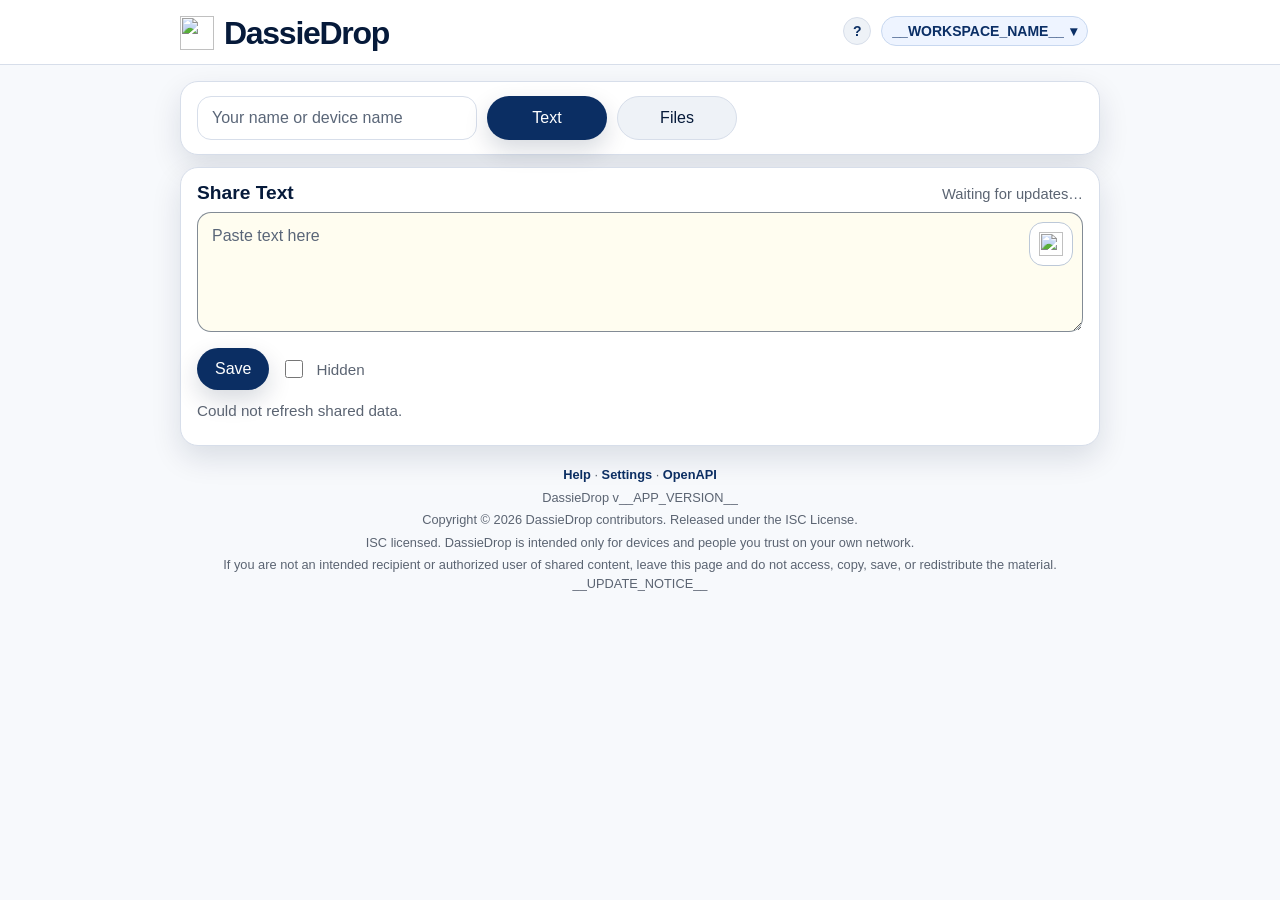
==== templates/index.html @ 8532cbc2 "Add password visibility controls" ====
<!doctype html>
<html lang="en">
<head>
  <meta charset="utf-8">
  <meta name="viewport" content="width=device-width, initial-scale=1">
  <title>DassieDrop</title>
  <meta name="dassiedrop-share-base-url" content="__SHARE_BASE_URL__">
  <meta name="dassiedrop-csrf-token" content="__CSRF_TOKEN__">
  <link rel="icon" type="image/png" href="/assets/DassieDrop-dassie-icon.png">
  <link rel="stylesheet" href="/assets/app.css">
</head>
<body>
<div class="header-bar">
  <main class="shell shell-header">
    <section class="hero">
      <div class="hero-top">
        <div class="hero-copy">
          <div class="hero-title-row hero-title-row-workspace">
            <div class="hero-brand-row">
              <a class="hero-brand-link" href="https://github.com/vossie/DassieDrop" target="_blank" rel="noreferrer">
                <img class="hero-mark" src="/assets/DassieDrop-dassie-icon.png" alt="">
                <span class="hero-title-text">DassieDrop</span>
              </a>
            </div>
            <div class="header-actions">
              <a class="header-help-link" href="/help" aria-label="Open help" title="Help">?</a>
              <div class="workspace-selector-wrap">
                <a
                  id="workspaceSelector"
                  class="workspace-pill"
                  href="/workspaces"
                  aria-label="Current workspace: __WORKSPACE_NAME__"
                  title="Current workspace: __WORKSPACE_NAME__"
                >
                  <span class="workspace-pill-label">__WORKSPACE_NAME__</span><span aria-hidden="true">▾</span>
                </a>
              </div>
            </div>
          </div>
          <h1 class="sr-only">DassieDrop</h1>
        </div>
      </div>
    </section>
  </main>
</div>

<main class="shell">
  <div class="tabs panel tabs-panel" aria-label="Sections">
    <div class="hero-input-row">
      <input id="sharerName" class="inline-input" type="text" maxlength="60" placeholder="Your name or device name">
    </div>
    <button id="textTabBtn" class="tab-btn active" type="button">Text</button>
    <button id="fileTabBtn" class="tab-btn" type="button">Files</button>
  </div>

  <section class="grid">
    <article id="textPanel" class="panel tab-panel">
      <div class="panel-title">
        <h2>Share Text</h2>
        <div class="meta" id="textMeta">Waiting for updates…</div>
      </div>
      <div class="text-editor-wrap">
        <button id="pasteSendBtn" class="paste-send-btn" type="button" aria-label="Paste and send" title="Paste and send">
          <img class="paste-send-icon" src="/assets/cloud_1434863.png" alt="">
        </button>
        <textarea id="sharedText" placeholder="Paste text here"></textarea>
      </div>
      <div class="row text-controls-row">
        <button id="saveTextBtn">Save</button>
        <label class="checkbox-row" for="hiddenText">
          <input id="hiddenText" type="checkbox">
          <span>Hidden</span>
        </label>
        <div class="hidden-options" id="textHiddenOptions">
          <div class="password-field-wrap">
            <input id="textPassword" class="inline-input" type="password" placeholder="Optional password to reveal">
            <button class="password-toggle-btn" type="button" data-password-toggle="textPassword">
              <span class="password-eye-icon" aria-hidden="true"></span>
            </button>
          </div>
        </div>
      </div>
      <div class="status" id="textStatus"></div>
      <ul class="history-list" id="textHistory"></ul>
    </article>

    <article id="filePanel" class="panel tab-panel">
      <div class="panel-title">
        <h2>Share Files</h2>
        <div class="meta">Uploaded files stay available for 24 hours unless deleted earlier.</div>
      </div>
      <div class="dropzone" id="dropZone">Drag and drop a file here</div>
      <div class="row text-controls-row">
        <label class="file-label" for="fileInput">Choose File</label>
        <input id="fileInput" type="file">
        <label class="checkbox-row" for="hiddenFile">
          <input id="hiddenFile" type="checkbox">
          <span>Hidden file</span>
        </label>
        <div class="hidden-options" id="fileHiddenOptions">
          <div class="password-field-wrap">
            <input id="filePassword" class="inline-input" type="password" placeholder="Password required for hidden files">
            <button class="password-toggle-btn" type="button" data-password-toggle="filePassword">
              <span class="password-eye-icon" aria-hidden="true"></span>
            </button>
          </div>
        </div>
      </div>
      <div class="status" id="fileStatus"></div>
      <ul class="history-list" id="fileList"></ul>
    </article>
  </section>

  <footer class="app-footer" aria-label="Licensing and privacy notice">
    <p class="footer-line">
      <a class="footer-link" href="/help">Help</a>
      ·
      <a class="footer-link" href="/settings">Settings</a>
      ·
      <a class="footer-link" href="/openapi.yaml">OpenAPI</a>
    </p>
    <p class="footer-line">
      DassieDrop v__APP_VERSION__
    </p>
    <p class="footer-line">
      Copyright © 2026 DassieDrop contributors. Released under the ISC License.
    </p>
    <p class="footer-line">
      ISC licensed. DassieDrop is intended only for devices and people you trust on your own network.
    </p>
    <p class="footer-line">
      If you are not an intended recipient or authorized user of shared content, leave this page and do not access, copy, save, or redistribute the material.
    </p>
    __UPDATE_NOTICE__
  </footer>
</main>
<script src="/assets/password-toggle.js"></script>
<script src="/assets/app.js"></script>
</body>
</html>
---- assets/app.css ----
:root {
  --bg: #f7f9fc;
  --panel: #ffffff;
  --ink: #061a3a;
  --muted: #5b6472;
  --line: #d7deea;
  --accent: #0b2e63;
  --accent-strong: #061a3a;
  --danger: #b36a2e;
  --shadow: rgba(6, 26, 58, 0.12);
  --ring: #0b2e63;
}
* { box-sizing: border-box; }
body {
  margin: 0;
  font-family: Inter, Manrope, "SF Pro Display", "Segoe UI", sans-serif;
  background: var(--bg);
  color: var(--ink);
}
.header-bar {
  background: #ffffff;
  border-bottom: 1px solid var(--line);
}
.shell {
  max-width: 1100px;
  margin: 0 auto;
  padding: 24px;
}
main.shell {
  padding-top: 10px;
}
.shell-header {
  padding-top: 16px;
  padding-bottom: 16px;
}
.hero {
  padding: 4px 0 0;
  max-width: 920px;
  margin: 0 auto;
}
.hero-top {
  display: flex;
  align-items: center;
  justify-content: flex-start;
  gap: 12px 20px;
  flex-wrap: nowrap;
}
.hero-copy {
  flex: 1 1 auto;
  min-width: 0;
}
.hero-title-row {
  display: flex;
  align-items: center;
  gap: 12px;
  min-width: 0;
  flex-wrap: nowrap;
  width: 100%;
}
.hero-title-row-workspace {
  display: grid;
  grid-template-columns: auto minmax(0, 1fr) auto;
  align-items: center;
  column-gap: 12px;
}
.hero-brand-row {
  display: inline-flex;
  align-items: center;
  gap: 12px;
  flex: 0 0 auto;
  min-width: 0;
}
.header-actions {
  display: inline-flex;
  align-items: center;
  justify-self: end;
  gap: 10px;
  min-width: 0;
}
.hero-mark {
  display: block;
  width: 34px;
  height: 34px;
  object-fit: contain;
  flex: 0 0 auto;
}
.hero-title-text {
  display: inline-block;
  font-size: clamp(1.4rem, 2.6vw, 2rem);
  font-weight: 700;
  letter-spacing: -0.04em;
  line-height: 1;
  color: var(--ink);
}
h1 {
  margin: 0;
  font-size: clamp(1.35rem, 3vw, 2.15rem);
  line-height: 1;
  letter-spacing: -0.04em;
}
.sr-only {
  position: absolute;
  width: 1px;
  height: 1px;
  padding: 0;
  margin: -1px;
  overflow: hidden;
  clip: rect(0, 0, 0, 0);
  white-space: nowrap;
  border: 0;
}
.subhead {
  flex: 1 1 auto;
  min-width: 0;
  color: var(--muted);
  font-size: 0.94rem;
  line-height: 1.35;
  margin: 0;
  margin-left: auto;
  padding-top: 0;
  white-space: nowrap;
  text-align: right;
}
.hero-title-row-workspace .subhead {
  text-align: center;
}
.hero-input-row {
  flex: 0 1 280px;
}
.tabs .hero-input-row {
  flex: 0 1 280px;
}
.tabs .hero-input-row .inline-input {
  width: 100%;
}
.grid {
  display: block;
}
.tabs {
  display: flex;
  align-items: center;
  gap: 10px;
  margin: 6px 0 12px;
  flex-wrap: wrap;
  max-width: 920px;
  margin-left: auto;
  margin-right: auto;
}
.tabs-panel {
  padding: 12px 16px;
}
.header-help-link {
  display: inline-flex;
  align-items: center;
  justify-content: center;
  width: 28px;
  height: 28px;
  border: 1px solid var(--line);
  border-radius: 999px;
  background: #eef2f7;
  color: var(--accent);
  text-decoration: none;
  font-size: 14px;
  font-weight: 700;
  line-height: 1;
  transition: background 120ms ease, border-color 120ms ease, color 120ms ease;
}
.header-help-link:hover {
  background: #e4ebf4;
  border-color: #c8d8f0;
}
.header-help-link:focus-visible {
  outline: 2px solid var(--ring);
  outline-offset: 2px;
}
.tab-btn {
  min-width: 120px;
  gap: 8px;
  box-shadow: none;
  background: #eef2f7;
  color: var(--ink);
  border: 1px solid var(--line);
}
.tab-btn.has-update::after {
  content: "";
  width: 10px;
  height: 10px;
  border-radius: 999px;
  background: #b36a2e;
  box-shadow: 0 0 0 3px rgba(179, 106, 46, 0.16);
  flex: 0 0 auto;
}
.tab-btn.active.has-update::after {
  background: #b36a2e;
  box-shadow: 0 0 0 3px rgba(255, 255, 255, 0.3);
}
.tab-btn:hover {
  background: #e4ebf4;
}
.tab-btn.active {
  background: var(--accent);
  color: #fff;
  border-color: transparent;
  box-shadow: 0 10px 24px rgba(6, 26, 58, 0.16);
}
.panel {
  background: var(--panel);
  border: 1px solid var(--line);
  border-radius: 18px;
  padding: 14px 16px;
  box-shadow: 0 12px 30px var(--shadow);
}
.panel.tab-panel.hidden {
  display: none;
}
.tab-panel {
  max-width: 920px;
  margin: 0 auto 14px;
}
.hero-brand-link {
  display: inline-flex;
  align-items: center;
  gap: 10px;
  flex: 0 0 auto;
  line-height: 1;
  text-decoration: none;
  color: inherit;
  transform: translateY(2px);
}
.workspace-pill {
  display: inline-flex;
  align-items: center;
  justify-content: center;
  gap: 6px;
  min-height: 30px;
  padding: 4px 10px;
  border-radius: 999px;
  border: 1px solid #c8d8f0;
  background: #eef4ff;
  color: #0b2f66;
  text-decoration: none;
  font-size: 14px;
  font-weight: 600;
  line-height: 1.2;
  box-shadow: none;
  transition: background 120ms ease, color 120ms ease, border-color 120ms ease;
  cursor: pointer;
  align-self: center;
  margin-left: auto;
  flex: 0 0 auto;
  max-width: 100%;
}
.workspace-selector-wrap {
  position: relative;
  display: inline-flex;
  gap: 8px;
  justify-self: end;
}
.workspace-pill-label {
  display: inline-block;
  min-width: 0;
  overflow: hidden;
  text-overflow: ellipsis;
  white-space: nowrap;
}
.workspace-selector-hint {
  position: absolute;
  right: 0;
  top: calc(100% + 10px);
  max-width: 220px;
  padding: 8px 10px;
  border-radius: 12px;
  background: #0b2f66;
  color: #fff;
  font-size: 0.82rem;
  line-height: 1.3;
  box-shadow: 0 12px 24px rgba(6, 26, 58, 0.22);
  z-index: 3;
  transition: opacity 180ms ease, transform 180ms ease;
}
.workspace-selector-hint::after {
  content: "";
  position: absolute;
  right: 16px;
  bottom: 100%;
  width: 10px;
  height: 10px;
  background: #0b2f66;
  transform: rotate(45deg) translateY(4px);
}
.workspace-selector-hint.fade-out {
  opacity: 0;
  transform: translateY(4px);
}
.workspace-pill:hover {
  background: #e2edff;
  color: #0b2f66;
  border-color: #c8d8f0;
}
.app-footer {
  max-width: 920px;
  margin: 4px auto 0;
  padding: 6px 4px 0;
  color: var(--muted);
  font-size: 0.8rem;
  line-height: 1.45;
  text-align: center;
}
.footer-line {
  margin: 0;
}
.footer-line + .footer-line {
  margin-top: 4px;
}
.footer-link {
  color: var(--accent);
  text-decoration: none;
  font-weight: 600;
}
.footer-link:hover {
  text-decoration: underline;
}

.update-available {
  color: #198754;
  font-weight: 700;
}
.panel h2 {
  margin: 0 0 6px;
  font-size: 1.2rem;
}
.meta {
  color: var(--muted);
  font-size: 0.92rem;
}
.panel-title {
  display: flex;
  align-items: baseline;
  justify-content: space-between;
  gap: 12px;
  margin-bottom: 8px;
}
.panel-title h2 {
  margin: 0;
}
.help-panel-title {
  align-items: flex-start;
}
.help-copy p {
  margin: 0 0 10px;
  color: var(--ink);
}
.help-copy p:last-child {
  margin-bottom: 0;
}
.help-code {
  margin: 0 0 14px;
  padding: 14px 16px;
  border: 1px solid var(--line);
  border-radius: 14px;
  background: #f3f7fd;
  color: #04152f;
  overflow-x: auto;
  font: 0.9rem/1.5 "SFMono-Regular", Consolas, "Liberation Mono", Menlo, monospace;
}
.help-code code {
  font: inherit;
  white-space: pre;
}
.help-table {
  width: 100%;
  margin: 0 0 14px;
  border-collapse: collapse;
  border: 1px solid var(--line);
  border-radius: 14px;
  overflow: hidden;
  background: #fdfefe;
}
.help-table th,
.help-table td {
  padding: 10px 12px;
  border-bottom: 1px solid var(--line);
  text-align: left;
  vertical-align: top;
}
.help-table th {
  background: #eef4ff;
  color: var(--accent-strong);
  font-size: 0.92rem;
}
.help-table tr:last-child td {
  border-bottom: 0;
}
.text-editor-wrap {
  position: relative;
}
textarea, .rich-editor {
  width: 100%;
  min-height: 120px;
  resize: vertical;
  border: 1px solid var(--line);
  border-radius: 14px;
  background: #fdfefe;
  padding: 14px;
  font: inherit;
  color: #04152f;
  box-shadow: 0 0 0 0 rgba(11, 46, 99, 0);
  transition: border-color 140ms ease, box-shadow 140ms ease, background 140ms ease;
}
#sharedText {
  border-color: rgba(6, 26, 58, 0.5);
  background: #fff4a82b;
  padding-right: 68px;
}
.text-editor-wrap.clipboard-read-unavailable #sharedText {
  padding-right: 14px;
}
.paste-send-btn {
  position: absolute;
  top: 10px;
  right: 10px;
  width: 44px;
  height: 44px;
  min-width: 44px;
  padding: 0;
  border-radius: 14px;
  background: #ffffff;
  color: var(--accent);
  border: 1px solid #bcc8d8;
  box-shadow: none;
  z-index: 1;
}
.text-editor-wrap.clipboard-read-unavailable .paste-send-btn {
  display: none;
}
.paste-send-btn:hover {
  background: #f4f7fb;
}
.paste-send-icon {
  display: block;
  width: 24px;
  height: 24px;
  object-fit: contain;
}
.rich-editor {
  overflow: auto;
  white-space: pre-wrap;
}
.rich-editor:empty::before {
  content: attr(data-placeholder);
  color: #8590a3;
}
textarea:focus, .rich-editor:focus, input:focus {
  outline: 0;
  border-color: var(--accent-strong);
  box-shadow: 0 0 0 2px rgba(11, 46, 99, 0.28), 0 0 24px rgba(11, 46, 99, 0.22);
}
button, .file-label, .file-link {
  display: inline-flex;
  align-items: center;
  justify-content: center;
  border: 0;
  border-radius: 999px;
  padding: 12px 18px;
  font: inherit;
  cursor: pointer;
  background: var(--accent);
  color: #fff;
  text-decoration: none;
  transition: transform 120ms ease, background 120ms ease;
  box-shadow: 0 10px 24px rgba(6, 26, 58, 0.16);
}
button:hover, .file-label:hover, .file-link:hover {
  background: var(--accent-strong);
  transform: translateY(-1px);
}
.danger {
  background: #fff;
  color: var(--danger);
  border: 1px solid rgba(179, 106, 46, 0.35);
  box-shadow: none;
}
.danger:hover {
  background: #fff8f1;
}
.row {
  display: flex;
  flex-wrap: wrap;
  gap: 10px;
  margin-top: 12px;
}
.row.stack {
  flex-direction: column;
  align-items: flex-start;
  gap: 12px;
}
.text-controls-row {
  align-items: center;
  gap: 12px;
}
.checkbox-row {
  display: inline-flex;
  align-items: center;
  gap: 10px;
  color: var(--muted);
  font-size: 0.95rem;
}
.checkbox-row input {
  width: 18px;
  height: 18px;
  accent-color: var(--accent);
}
.hidden-options {
  display: none;
  width: 100%;
}
.hidden-options.visible {
  display: block;
}
.text-controls-row .hidden-options {
  width: auto;
  flex: 1 1 320px;
}
.text-controls-row .inline-input {
  width: 100%;
}
.text-controls-row .file-label {
  flex: 0 0 auto;
}
.inline-input {
  width: min(100%, 320px);
  border: 1px solid var(--line);
  border-radius: 14px;
  background: #fff;
  padding: 12px 14px;
  font: inherit;
  color: #04152f;
  box-shadow: 0 0 0 0 rgba(11, 46, 99, 0);
  transition: border-color 140ms ease, box-shadow 140ms ease, background 140ms ease;
}
textarea::placeholder,
input::placeholder,
.rich-editor:empty::before {
  color: #5a6678;
}
@media (hover: hover) and (pointer: fine) {
  textarea:hover,
  .rich-editor:hover,
  .inline-input:hover {
    border-color: #0b2e63;
    box-shadow: 0 0 0 1px #0b2e63, 0 0 18px rgba(11, 46, 99, 0.14);
  }
}
input[type="file"] {
  display: none;
}
.status {
  margin-top: 12px;
  color: var(--muted);
  font-size: 0.95rem;
  opacity: 1;
  transition: opacity 260ms ease;
}
.status:empty {
  display: none;
}
.status.fading {
  opacity: 0;
}
.history-list {
  margin: 12px 0 0;
  padding: 0;
  list-style: none;
}
.history-item {
  margin-top: 12px;
  padding: 14px;
  border: 1px solid rgba(6, 26, 58, 0.5);
  border-radius: 18px;
  background: #fbfcfe;
  box-shadow: 0 0 0 0 rgba(11, 46, 99, 0);
  transition: border-color 140ms ease, box-shadow 140ms ease, background 140ms ease;
}
.history-item:first-child {
  margin-top: 0;
}
.history-head {
  display: block;
}
.history-actions {
  display: flex;
  gap: 8px;
  flex-wrap: wrap;
  margin-left: auto;
  padding-left: 20px;
}
.history-actions button, .history-actions a {
  padding: 8px 12px;
  font-size: 0.92rem;
}
.share-link {
  color: var(--accent-strong);
  text-decoration: none;
  font-size: 0.85rem;
  align-self: center;
  padding: 4px 0;
}
.share-link:hover {
  text-decoration: underline;
}
.history-item.copyable {
  cursor: pointer;
  -webkit-tap-highlight-color: transparent;
}
.history-item.copyable .entry-accordion-summary,
.history-item.copyable .entry-table .link-row th {
  display: none;
}
@media (hover: hover) and (pointer: fine) {
  .history-item:hover {
    border-color: #0b2e63;
    box-shadow: 0 0 0 1px #0b2e63, 0 0 18px rgba(11, 46, 99, 0.18);
  }
}
@media (hover: hover) and (pointer: fine) {
  .history-item.copyable:hover .text-card {
    border-color: #0b2e63;
    background: #fff4a8;
  }
}
.delete-btn {
  width: 42px;
  height: 42px;
  min-width: 42px;
  padding: 0;
  border-radius: 14px;
  font-size: 1.1rem;
  background: #fff;
  color: var(--accent);
  border: 0;
  box-shadow: none;
}
.delete-btn:hover {
  background: #f4f7fb;
  color: var(--accent-strong);
}
.history-body {
  margin-top: 10px;
  white-space: pre-wrap;
  word-break: break-word;
  background: #fff;
  border: 1px solid var(--line);
  border-radius: 12px;
  padding: 12px;
  color: #04152f;
}
.text-card-row {
  display: flex;
  align-items: center;
  justify-content: flex-start;
  gap: 8px;
  margin-top: 2px;
}
.text-card-label {
  display: flex;
  align-items: center;
  gap: 10px;
  margin: 0;
  padding-left: 14px;
  color: #04152f;
  font-size: 0.92rem;
  font-weight: 400;
  font-style: italic;
}
.copied-pill {
  display: inline-flex;
  align-items: center;
  border-radius: 999px;
  padding: 4px 10px;
  background: #7ee787;
  color: #0b1f14;
  font-size: 0.78rem;
  font-weight: 700;
  letter-spacing: 0;
}
.entry-table {
  width: 100%;
  border-collapse: separate;
  border-spacing: 0;
  margin-bottom: 12px;
  overflow: hidden;
  border: 1px solid var(--line);
  border-radius: 16px;
  background: #ffffff;
}
.entry-table th,
.entry-table td {
  padding: 10px 14px;
  border-bottom: 1px solid rgba(215, 222, 234, 0.9);
  text-align: left;
  vertical-align: top;
  font-size: 0.9rem;
}
.entry-table tr:last-child th,
.entry-table tr:last-child td {
  border-bottom: 0;
}
.entry-table th {
  width: 118px;
  color: var(--muted);
  font-weight: 700;
}
.entry-table td {
  color: var(--ink);
}
.entry-table .link-row th,
.entry-table .link-row td,
.entry-table td.link-cell {
  vertical-align: middle;
}
.entry-table .link-row th,
.entry-table .link-row td {
  padding-top: 8px;
  padding-bottom: 8px;
}
.entry-table a {
  color: var(--accent);
  text-decoration: none;
  word-break: break-all;
}
.entry-table a:hover {
  text-decoration: underline;
}
.share-link-row {
  display: grid;
  grid-template-columns: auto minmax(0, 1fr);
  align-items: center;
  gap: 10px;
  width: 100%;
}
.share-link-copy {
  display: inline-flex;
  align-items: center;
  justify-content: center;
  width: 26px;
  height: 26px;
  min-width: 26px;
  min-height: 26px;
  padding: 0;
  border-radius: 10px;
  box-shadow: none;
  background: #eef2f7;
  color: var(--accent);
  border: 1px solid var(--line);
  flex: 0 0 auto;
  font-size: 0.8rem;
  line-height: 1;
}
.share-link-copy:hover {
  background: #e4ebf4;
}
.share-link-row a {
  display: flex;
  align-items: center;
  min-width: 0;
  line-height: 1.35;
  min-height: 26px;
}
.entry-accordion {
  margin-bottom: 12px;
  border: 1px solid var(--line);
  border-radius: 16px;
  background: #ffffff;
  overflow: hidden;
}
.entry-accordion summary {
  display: flex;
  align-items: center;
  gap: 12px;
  cursor: pointer;
  list-style: none;
  padding: 12px 14px;
  color: var(--muted);
  font-size: 0.9rem;
  font-weight: 700;
}
.entry-accordion-summary {
  flex: 0 0 auto;
}
.entry-accordion-meta {
  flex: 1 1 auto;
  min-width: 0;
  overflow: hidden;
  text-overflow: ellipsis;
  white-space: nowrap;
  color: var(--muted);
  font-size: 0.86rem;
  font-weight: 500;
}
.entry-accordion[open] .entry-accordion-meta {
  display: none;
}
.entry-accordion summary::-webkit-details-marker {
  display: none;
}
.entry-accordion summary::after {
  content: "+";
  color: var(--accent);
  font-size: 1rem;
  margin-left: auto;
}
.entry-accordion[open] summary::after {
  content: "-";
}
.entry-table-compact {
  margin-bottom: 0;
  border: 0;
  border-top: 1px solid rgba(215, 222, 234, 0.9);
  border-radius: 0;
  background: transparent;
}
.text-card {
  display: block;
  width: 100%;
  min-height: 0;
  max-height: 14.5rem;
  overflow: auto;
  margin-top: 0;
  border: 1px solid var(--line);
  border-radius: 16px;
  background: #fff4a82b;
  padding: 10px 14px;
  color: var(--ink);
  box-shadow: none;
  transition: transform 120ms ease, background 120ms ease, border-color 120ms ease;
  line-height: 1.65;
}
.text-card.flash-copy {
  animation: copiedFlash 1.25s ease;
}
.text-card.masked {
  display: flex;
  align-items: center;
  letter-spacing: 0.04em;
  min-height: 0;
  line-height: 1.65;
  padding: 10px 14px;
}
@keyframes copiedFlash {
  0% {
    background: #f2f6fb;
    border-color: #0b2e63;
    box-shadow: 0 0 0 0 rgba(11, 46, 99, 0.2);
  }
  35% {
    background: #fff7bf;
    border-color: #0b2e63;
    box-shadow: 0 0 0 10px rgba(11, 46, 99, 0.06);
  }
  100% {
    background: #fff4a82b;
    border-color: var(--line);
    box-shadow: 0 0 0 0 rgba(11, 46, 99, 0);
  }
}
.text-card-actions {
  display: flex;
  align-items: center;
  justify-content: flex-end;
  gap: 6px;
  margin-left: auto;
  flex: 0 0 auto;
}
.visibility-btn {
  font-size: 1rem;
}
.file-name {
  font-weight: 600;
  word-break: break-word;
}
.file-card {
  border: 1px solid var(--line);
  border-radius: 18px;
  background: linear-gradient(180deg, #fbfdff 0%, #f7fbff 100%);
  padding: 16px;
}
.file-card-top {
  display: flex;
  justify-content: space-between;
  align-items: flex-start;
  gap: 16px;
}
.file-card-top > :first-child {
  flex: 1 1 auto;
  min-width: 0;
}
.file-card-actions {
  display: flex;
  align-items: center;
  gap: 10px;
  flex-wrap: wrap;
  margin-left: auto;
}
.workspace-panel {
  max-width: 920px;
}
.workspace-item {
  background: #fbfcfe;
  cursor: pointer;
  transition: border-color 120ms ease, background 120ms ease;
}
.workspace-item:hover {
  background: #f4f8fc;
  border-color: #bcc8d8;
}
.workspace-row {
  display: flex;
  align-items: center;
  justify-content: space-between;
  gap: 16px;
  flex-wrap: wrap;
}
.workspace-details {
  flex: 1 1 260px;
  min-width: 0;
}
.workspace-meta {
  margin-top: 6px;
}
.workspace-input {
  width: min(100%, 420px);
}
.password-field-wrap {
  position: relative;
  display: inline-flex;
  align-items: center;
  width: min(100%, 420px);
}
.password-field-wrap .inline-input,
.password-field-wrap .settings-input,
.password-field-wrap .workspace-input {
  width: 100%;
  padding-right: 46px;
}
.password-toggle-btn {
  position: absolute;
  right: 7px;
  top: 50%;
  width: 32px;
  height: 32px;
  margin: 0;
  padding: 0;
  border: 1px solid transparent;
  border-radius: 999px;
  background: transparent;
  box-shadow: none;
  color: var(--muted);
  cursor: pointer;
  transform: translateY(-50%);
}
.password-toggle-btn:hover {
  background: #eef2f7;
  color: var(--accent);
}
.password-toggle-btn:focus-visible {
  outline: 2px solid var(--ring);
  outline-offset: 2px;
}
.password-eye-icon,
.password-eye-icon::before,
.password-eye-icon::after {
  display: block;
  position: absolute;
}
.password-eye-icon {
  left: 8px;
  top: 10px;
  width: 16px;
  height: 11px;
  border: 1.8px solid currentColor;
  border-radius: 50%;
}
.password-eye-icon::before {
  content: "";
  left: 5px;
  top: 2.5px;
  width: 4px;
  height: 4px;
  border-radius: 50%;
  background: currentColor;
}
.password-toggle-btn[aria-pressed="true"] .password-eye-icon::after {
  content: "";
  left: 6px;
  top: -4px;
  width: 2px;
  height: 19px;
  border-radius: 999px;
  background: currentColor;
  transform: rotate(45deg);
  transform-origin: center;
}
.workspace-create-row {
  width: 100%;
}
.workspace-expiry-label {
  display: inline-flex;
  align-items: center;
  gap: 8px;
  color: var(--muted);
  font-size: 0.95rem;
}
.workspace-expiry-select {
  width: auto;
  min-width: 150px;
  padding-top: 10px;
  padding-bottom: 10px;
}
.workspace-create-row .hidden-options {
  width: auto;
  flex: 1 1 320px;
}
.workspace-create-row .inline-input,
.workspace-create-row .password-field-wrap {
  width: 100%;
}
.workspace-auth-row {
  display: flex;
  flex-wrap: wrap;
  align-items: center;
  gap: 10px;
  margin-top: 12px;
}
.workspace-auth-label {
  flex: 1 1 100%;
}
.workspace-auth-input {
  width: min(100%, 320px);
}
.workspace-auth-row .password-field-wrap {
  width: min(100%, 320px);
}
.workspace-cancel-btn {
  background: #eef2f7;
  color: var(--ink);
  border: 1px solid var(--line);
  box-shadow: none;
}
.workspace-cancel-btn:hover {
  background: #e4ebf4;
}
.settings-form {
  display: grid;
  gap: 12px;
}
.settings-field {
  display: grid;
  gap: 6px;
  color: var(--muted);
  font-size: 0.95rem;
}
.settings-label-row {
  display: inline-flex;
  align-items: center;
  gap: 6px;
  width: fit-content;
}
.settings-help {
  position: relative;
  display: inline-flex;
  align-items: center;
  justify-content: center;
  width: 18px;
  height: 18px;
  border: 1px solid var(--line);
  border-radius: 999px;
  background: #eef2f7;
  color: var(--accent);
  cursor: help;
  font-size: 0.75rem;
  font-weight: 700;
  line-height: 1;
}
.settings-help::after {
  content: attr(data-tooltip);
  position: absolute;
  left: 50%;
  bottom: calc(100% + 8px);
  z-index: 5;
  width: min(280px, 78vw);
  padding: 8px 10px;
  border-radius: 8px;
  background: #061a3a;
  color: #fff;
  font-size: 0.82rem;
  font-weight: 500;
  line-height: 1.35;
  opacity: 0;
  pointer-events: none;
  transform: translate(-50%, 4px);
  transition: opacity 120ms ease, transform 120ms ease;
}
.settings-help:hover::after,
.settings-help:focus-visible::after {
  opacity: 1;
  transform: translate(-50%, 0);
}
.settings-help:focus-visible {
  outline: 2px solid var(--ring);
  outline-offset: 2px;
}
.settings-input {
  width: min(100%, 420px);
}
.settings-input:disabled,
.settings-input-cleared {
  background: #eef2f7;
  color: #7d8896;
  border-color: #cfd8e3;
  cursor: not-allowed;
  opacity: 1;
}
.settings-clear-row {
  margin-top: -4px;
  margin-bottom: 8px;
}
.settings-clear-row:last-of-type {
  margin-bottom: 0;
}
.settings-summary {
  display: grid;
  gap: 8px;
  margin: 18px 0 0;
}
.settings-summary div {
  display: grid;
  grid-template-columns: minmax(150px, 220px) minmax(0, 1fr);
  gap: 12px;
  padding: 8px 0;
  border-top: 1px solid var(--line);
}
.settings-summary dt {
  color: var(--muted);
}
.settings-summary dd {
  margin: 0;
  font-weight: 650;
}
.users-form {
  margin-bottom: 16px;
}
.users-toolbar {
  display: flex;
  justify-content: flex-end;
  margin: 0 0 14px;
}
.users-edit-title {
  margin-bottom: 0;
}
.users-edit-title h3 {
  margin: 0;
  font-size: 1rem;
}
.users-edit-actions {
  display: flex;
  flex-wrap: wrap;
  gap: 10px;
}
.user-item {
  display: flex;
  align-items: center;
  justify-content: space-between;
  gap: 16px;
  flex-wrap: wrap;
}
.button-link {
  display: inline-flex;
  align-items: center;
  justify-content: center;
  min-height: 42px;
  padding: 0 16px;
  border-radius: 14px;
  text-decoration: none;
  font-weight: 700;
}
.dropzone {
  margin-top: 12px;
  border: 2px dashed var(--line);
  border-radius: 14px;
  padding: 18px;
  text-align: center;
  color: var(--muted);
  background: #fff4a82b;
  transition: border-color 120ms ease, background 120ms ease, color 120ms ease;
}
.dropzone.active {
  border-color: var(--accent);
  background: rgba(18, 200, 244, 0.12);
  color: var(--ink);
}
.muted {
  color: var(--muted);
  font-size: 0.9rem;
}
@media (max-width: 720px) {
  .shell { padding: 18px; }
  .hero {
    padding-top: 6px;
  }
  .hero-top {
    align-items: flex-start;
    flex-wrap: wrap;
  }
  .hero-copy {
    width: 100%;
  }
  .hero-title-row {
    width: 100%;
    flex-wrap: wrap;
    gap: 10px 12px;
  }
  .hero-title-row-workspace {
    display: grid;
    grid-template-columns: minmax(0, 1fr) auto;
    align-items: center;
    column-gap: 10px;
  }
  .header-actions {
    gap: 14px;
  }
  .hero-brand-row {
    width: 100%;
    flex-wrap: nowrap;
  }
  .header-help-link {
    width: 34px;
    height: 34px;
    font-size: 16px;
  }
  .hero-mark {
    width: 32px;
    height: 32px;
  }
  .hero-title-text {
    font-size: 1.7rem;
  }
  .subhead {
    width: 100%;
    flex-basis: 100%;
    white-space: normal;
    margin-left: 0;
    text-align: center;
  }
  .workspace-pill {
    margin-left: 0;
    max-width: min(44vw, 180px);
  }
  .workspace-selector-wrap {
    justify-self: auto;
  }
  .workspace-selector-hint {
    right: 0;
    max-width: min(70vw, 220px);
  }
  .hero-input-row {
    flex-basis: 100%;
  }
  .hero-input-row .inline-input {
    width: 100%;
  }
  .text-controls-row {
    align-items: stretch;
  }
  .text-controls-row .hidden-options {
    flex-basis: 100%;
    width: 100%;
  }
  .app-footer {
    font-size: 0.76rem;
    padding-top: 4px;
  }
  .text-card-row {
    align-items: center;
    gap: 12px;
  }
  .text-card-actions {
    margin-left: auto;
  }
  .panel-title {
    align-items: flex-start;
    flex-direction: column;
  }
  .file-card-top {
    flex-direction: column;
  }
  .entry-accordion summary {
    align-items: flex-start;
  }
  .file-card .entry-accordion-summary,
  .file-card .entry-table th {
    display: none;
  }
  .entry-accordion-meta {
    white-space: normal;
    overflow: visible;
    text-overflow: clip;
    line-height: 1.35;
  }
  .file-card-actions {
    margin-left: 0;
  }
  .history-actions {
    padding-left: 0;
  }
  .entry-table th,
  .entry-table td {
    display: block;
    width: 100%;
  }
  .entry-table th {
    padding-bottom: 4px;
    border-bottom: 0;
  }
  .entry-table td {
    padding-top: 0;
  }
  .workspace-auth-input {
    width: 100%;
  }
  .workspace-expiry-label,
  .workspace-expiry-select {
    width: 100%;
  }
  .workspace-auth-row button {
    flex: 1 1 140px;
  }
}
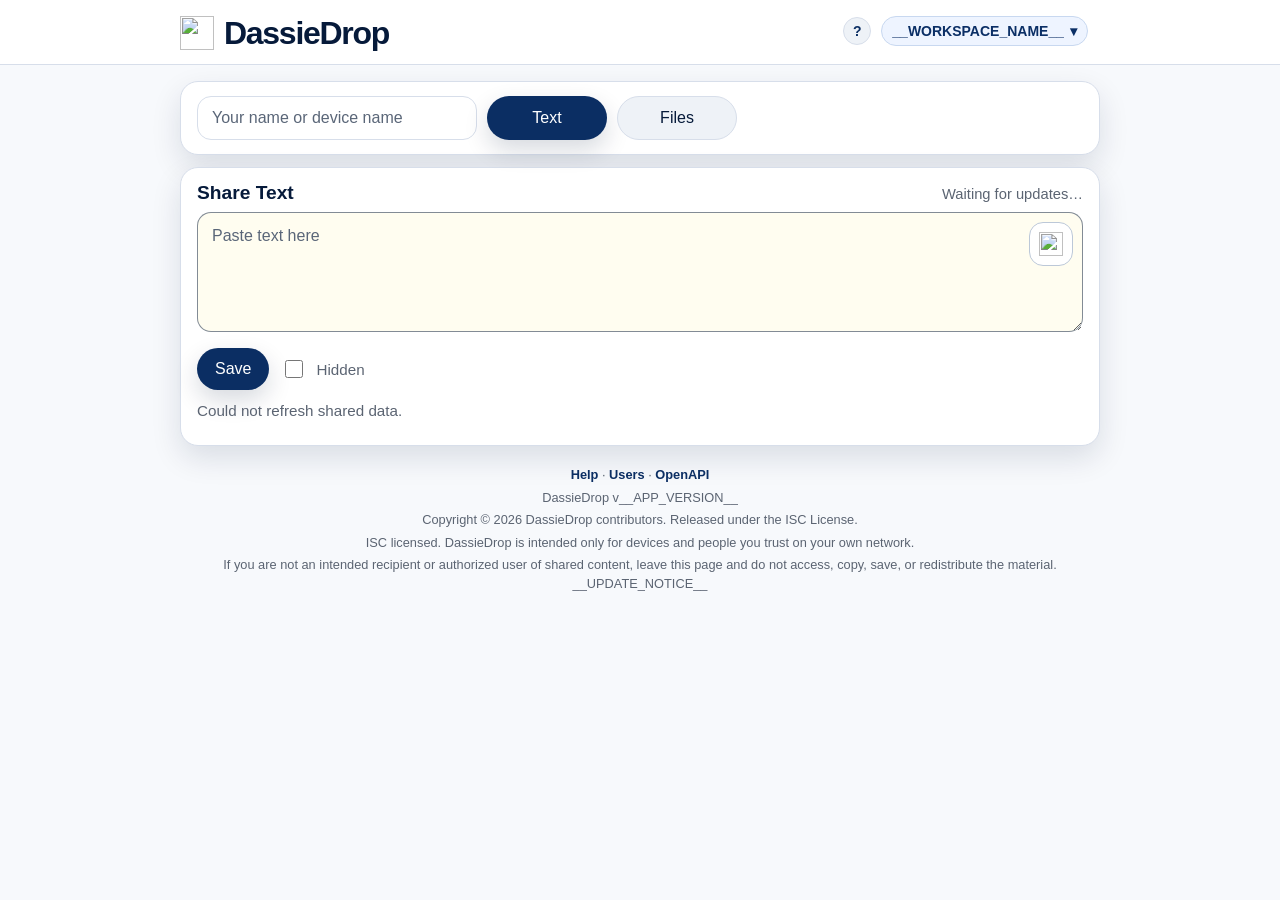
==== commit 9919313c: "Make users page the account settings surface" ====
--- a/templates/index.html
+++ b/templates/index.html
@@ -115,7 +115,7 @@
     <p class="footer-line">
       <a class="footer-link" href="/help">Help</a>
       ·
-      <a class="footer-link" href="/settings">Settings</a>
+      <a class="footer-link" href="/users">Users</a>
       ·
       <a class="footer-link" href="/openapi.yaml">OpenAPI</a>
     </p>
--- a/assets/app.css
+++ b/assets/app.css
@@ -961,10 +961,12 @@
 .password-toggle-btn:hover {
   background: #eef2f7;
   color: var(--accent);
+  transform: translateY(-50%);
 }
 .password-toggle-btn:focus-visible {
   outline: 2px solid var(--ring);
   outline-offset: 2px;
+  transform: translateY(-50%);
 }
 .password-eye-icon,
 .password-eye-icon::before,
@@ -1149,6 +1151,9 @@
 .users-form {
   margin-bottom: 16px;
 }
+.user-self-hidden {
+  display: none;
+}
 .users-toolbar {
   display: flex;
   justify-content: flex-end;
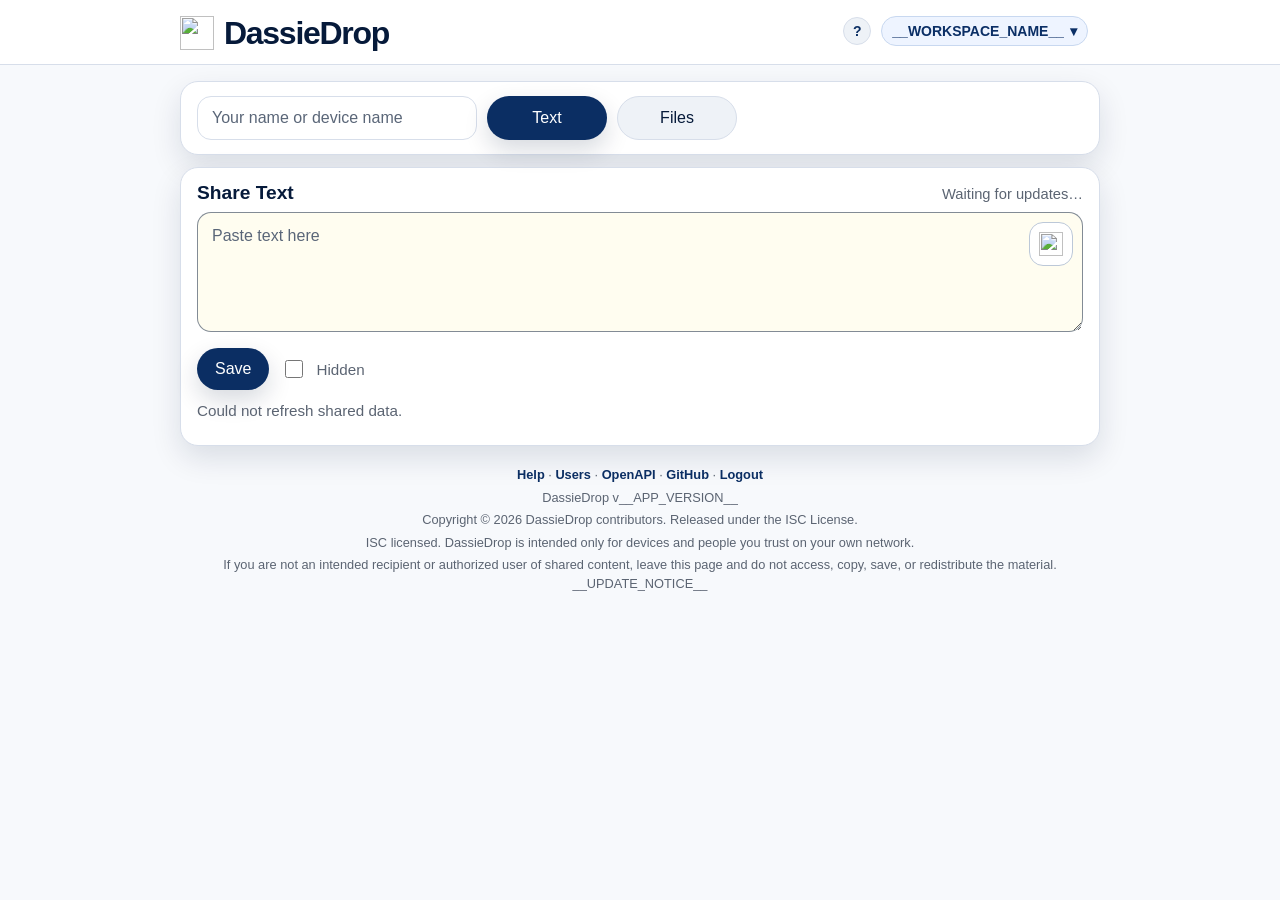
==== commit 65c0a25e: "Add logout and footer navigation" ====
--- a/templates/index.html
+++ b/templates/index.html
@@ -17,7 +17,7 @@
         <div class="hero-copy">
           <div class="hero-title-row hero-title-row-workspace">
             <div class="hero-brand-row">
-              <a class="hero-brand-link" href="https://github.com/vossie/DassieDrop" target="_blank" rel="noreferrer">
+              <a class="hero-brand-link" href="/workspaces">
                 <img class="hero-mark" src="/assets/DassieDrop-dassie-icon.png" alt="">
                 <span class="hero-title-text">DassieDrop</span>
               </a>
@@ -118,6 +118,10 @@
       <a class="footer-link" href="/users">Users</a>
       ·
       <a class="footer-link" href="/openapi.yaml">OpenAPI</a>
+      ·
+      <a class="footer-link" href="https://github.com/vossie/DassieDrop" target="_blank" rel="noreferrer">GitHub</a>
+      ·
+      <a class="footer-link" href="/logout">Logout</a>
     </p>
     <p class="footer-line">
       DassieDrop v__APP_VERSION__
--- a/assets/app.css
+++ b/assets/app.css
@@ -1042,6 +1042,32 @@
 .workspace-auth-row .password-field-wrap {
   width: min(100%, 320px);
 }
+.workspace-explicit-editor {
+  display: grid;
+  gap: 10px;
+  margin-top: 14px;
+  padding-top: 14px;
+  border-top: 1px solid var(--line);
+}
+.workspace-user-choice-list {
+  display: flex;
+  flex-wrap: wrap;
+  gap: 8px;
+}
+.workspace-user-choice {
+  display: inline-flex;
+  align-items: center;
+  gap: 6px;
+  padding: 6px 9px;
+  border: 1px solid var(--line);
+  border-radius: 8px;
+  background: #f8fafc;
+  color: var(--ink);
+  font-size: 0.92rem;
+}
+.workspace-explicit-editor button {
+  justify-self: start;
+}
 .workspace-cancel-btn {
   background: #eef2f7;
   color: var(--ink);
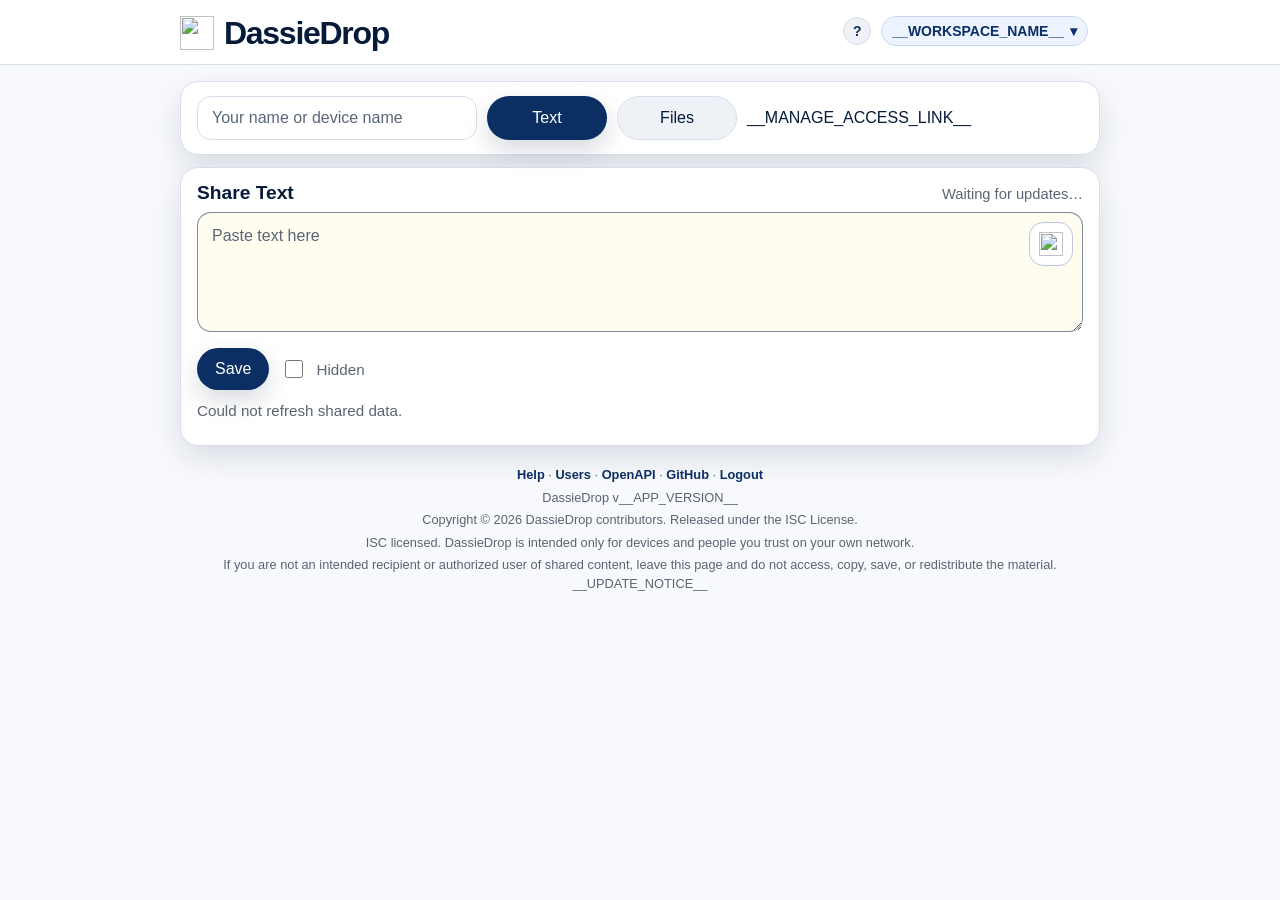
==== commit 09e90f9f: "Move explicit workspace access management" ====
--- a/templates/index.html
+++ b/templates/index.html
@@ -51,6 +51,7 @@
     </div>
     <button id="textTabBtn" class="tab-btn active" type="button">Text</button>
     <button id="fileTabBtn" class="tab-btn" type="button">Files</button>
+    __MANAGE_ACCESS_LINK__
   </div>
 
   <section class="grid">
--- a/assets/app.css
+++ b/assets/app.css
@@ -148,6 +148,17 @@
 }
 .tabs-panel {
   padding: 12px 16px;
+}
+.tabs-access-link {
+  margin-left: auto;
+  color: var(--accent);
+  font-weight: 800;
+  font-size: 0.92rem;
+  text-decoration: none;
+}
+.tabs-access-link:hover {
+  color: var(--accent-strong);
+  text-decoration: underline;
 }
 .header-help-link {
   display: inline-flex;
@@ -1042,31 +1053,36 @@
 .workspace-auth-row .password-field-wrap {
   width: min(100%, 320px);
 }
-.workspace-explicit-editor {
+.access-manager {
+  display: grid;
+  grid-template-columns: minmax(0, 1fr) auto minmax(0, 1fr);
+  gap: 16px;
+  align-items: center;
+}
+.access-column {
+  display: grid;
+  gap: 8px;
+}
+.access-column h3 {
+  margin: 0;
+  font-size: 1rem;
+}
+.access-select {
+  width: 100%;
+  min-height: 260px;
+  border: 1px solid var(--line);
+  border-radius: 14px;
+  background: #fff;
+  padding: 10px;
+  font: inherit;
+  color: var(--ink);
+}
+.access-transfer-actions {
   display: grid;
   gap: 10px;
-  margin-top: 14px;
-  padding-top: 14px;
-  border-top: 1px solid var(--line);
-}
-.workspace-user-choice-list {
-  display: flex;
-  flex-wrap: wrap;
-  gap: 8px;
-}
-.workspace-user-choice {
-  display: inline-flex;
-  align-items: center;
-  gap: 6px;
-  padding: 6px 9px;
-  border: 1px solid var(--line);
-  border-radius: 8px;
-  background: #f8fafc;
-  color: var(--ink);
-  font-size: 0.92rem;
-}
-.workspace-explicit-editor button {
-  justify-self: start;
+}
+.access-transfer-actions button {
+  white-space: nowrap;
 }
 .workspace-cancel-btn {
   background: #eef2f7;
@@ -1365,4 +1381,14 @@
   .workspace-auth-row button {
     flex: 1 1 140px;
   }
-}
+  .tabs-access-link {
+    margin-left: 0;
+    flex-basis: 100%;
+  }
+  .access-manager {
+    grid-template-columns: 1fr;
+  }
+  .access-transfer-actions {
+    grid-template-columns: 1fr 1fr;
+  }
+}
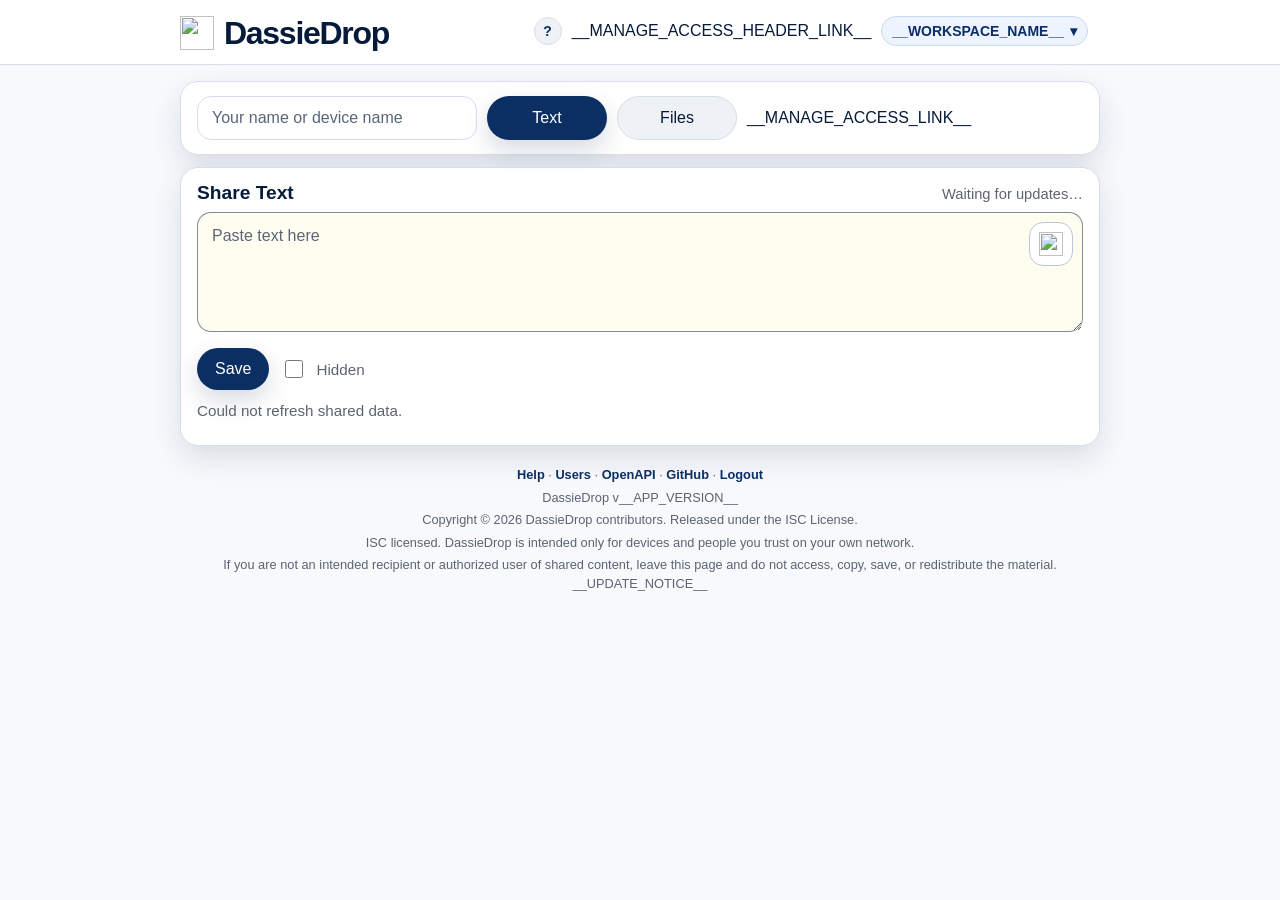
==== commit d2853c0e: "Update access and paste controls" ====
--- a/templates/index.html
+++ b/templates/index.html
@@ -24,6 +24,7 @@
             </div>
             <div class="header-actions">
               <a class="header-help-link" href="/help" aria-label="Open help" title="Help">?</a>
+              __MANAGE_ACCESS_HEADER_LINK__
               <div class="workspace-selector-wrap">
                 <a
                   id="workspaceSelector"
--- a/assets/app.css
+++ b/assets/app.css
@@ -183,6 +183,33 @@
 .header-help-link:focus-visible {
   outline: 2px solid var(--ring);
   outline-offset: 2px;
+}
+.header-access-link {
+  display: none;
+  align-items: center;
+  justify-content: center;
+  width: 28px;
+  height: 28px;
+  border: 1px solid var(--line);
+  border-radius: 999px;
+  background: #eef2f7;
+  color: var(--accent);
+  text-decoration: none;
+  transition: background 120ms ease, border-color 120ms ease, color 120ms ease;
+}
+.header-access-link:hover {
+  background: #e4ebf4;
+  border-color: #c8d8f0;
+}
+.header-access-link:focus-visible {
+  outline: 2px solid var(--ring);
+  outline-offset: 2px;
+}
+.header-lock-icon {
+  display: block;
+  width: 17px;
+  height: 17px;
+  object-fit: contain;
 }
 .tab-btn {
   min-width: 120px;
@@ -1249,6 +1276,16 @@
   color: var(--muted);
   font-size: 0.9rem;
 }
+@media (max-width: 900px) {
+  .header-access-link {
+    display: inline-flex;
+    width: 34px;
+    height: 34px;
+  }
+  .tabs-access-link {
+    display: none;
+  }
+}
 @media (max-width: 720px) {
   .shell { padding: 18px; }
   .hero {
@@ -1381,10 +1418,6 @@
   .workspace-auth-row button {
     flex: 1 1 140px;
   }
-  .tabs-access-link {
-    margin-left: 0;
-    flex-basis: 100%;
-  }
   .access-manager {
     grid-template-columns: 1fr;
   }
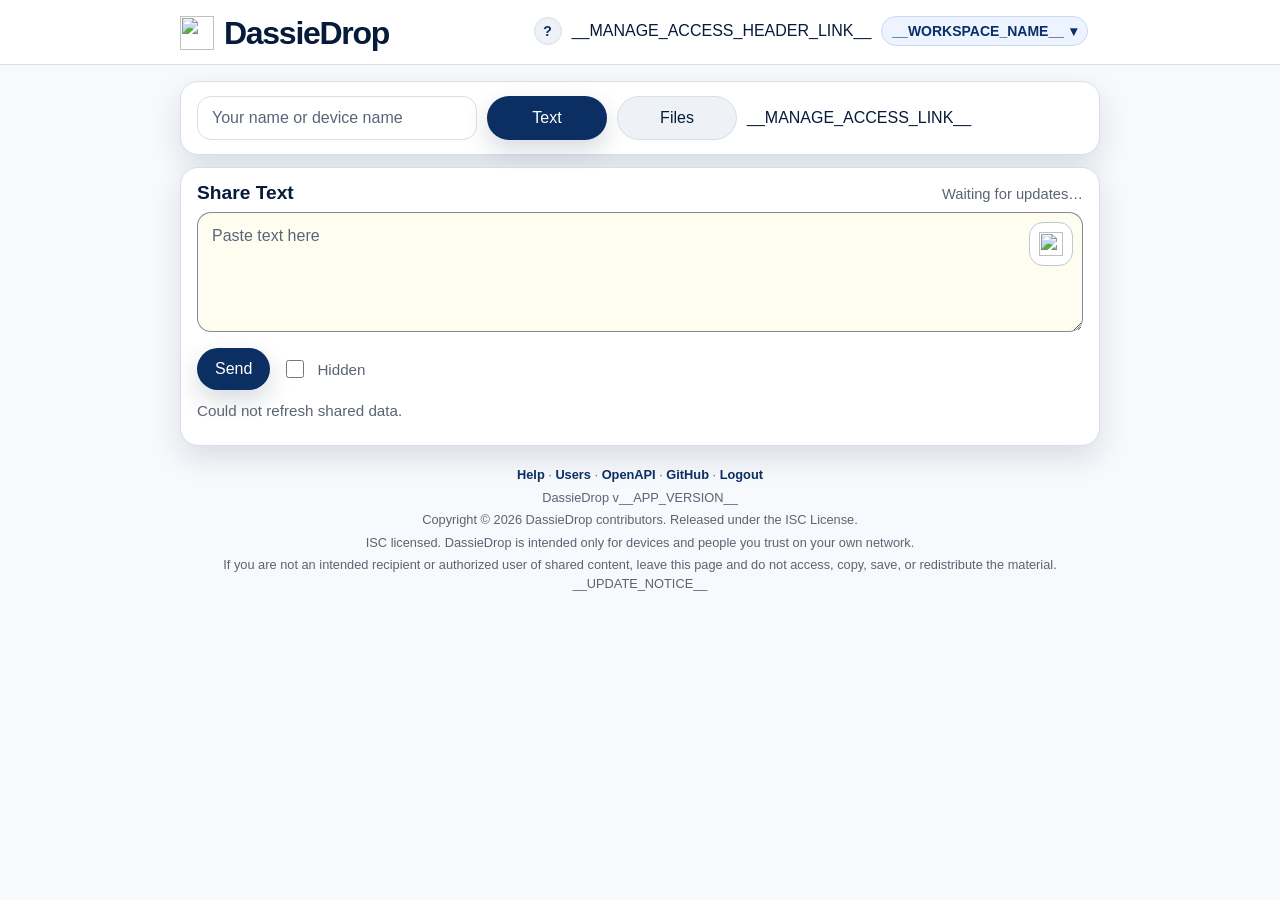
==== commit 2d2732c2: "Split route handler and refresh docs" ====
--- a/templates/index.html
+++ b/templates/index.html
@@ -68,7 +68,7 @@
         <textarea id="sharedText" placeholder="Paste text here"></textarea>
       </div>
       <div class="row text-controls-row">
-        <button id="saveTextBtn">Save</button>
+        <button id="saveTextBtn">Send</button>
         <label class="checkbox-row" for="hiddenText">
           <input id="hiddenText" type="checkbox">
           <span>Hidden</span>
--- a/assets/app.css
+++ b/assets/app.css
@@ -1064,6 +1064,14 @@
 .workspace-create-row .password-field-wrap {
   width: 100%;
 }
+.workspace-create-submit-row {
+  flex: 0 0 100%;
+  display: flex;
+}
+.workspace-create-submit {
+  flex: 0 0 auto;
+  width: fit-content;
+}
 .workspace-auth-row {
   display: flex;
   flex-wrap: wrap;
@@ -1085,6 +1093,24 @@
   grid-template-columns: minmax(0, 1fr) auto minmax(0, 1fr);
   gap: 16px;
   align-items: center;
+}
+.access-manager[hidden],
+#saveAccessBtn[hidden] {
+  display: none;
+}
+.workspace-password-panel {
+  display: grid;
+  gap: 8px;
+  margin-bottom: 22px;
+  padding-bottom: 22px;
+  border-bottom: 1px solid var(--line);
+}
+.workspace-password-panel[hidden] {
+  display: none;
+}
+.workspace-password-panel h3 {
+  margin: 0;
+  font-size: 1rem;
 }
 .access-column {
   display: grid;
